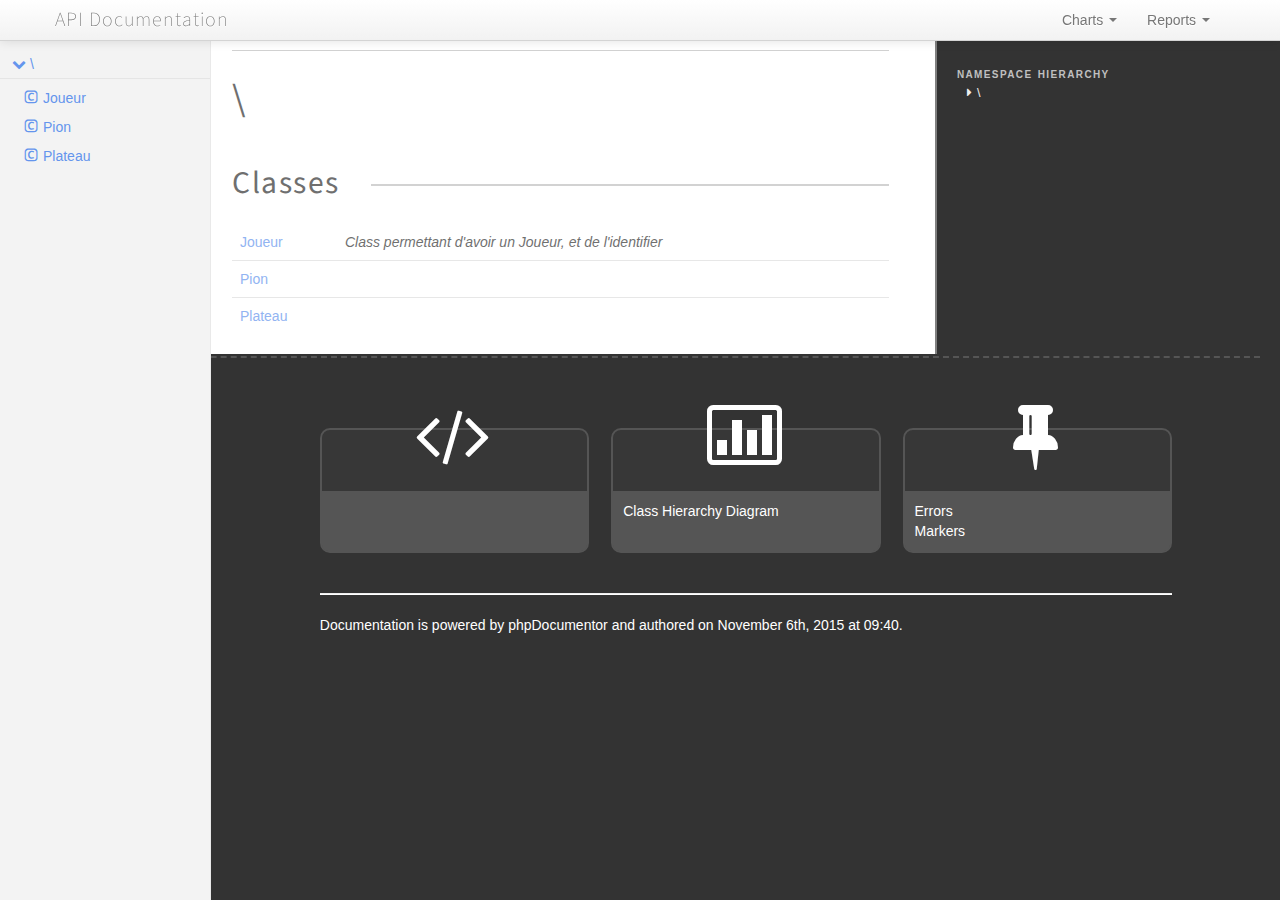
==== docs/index.html @ 72531a11 "Création de documentation" ====
<!DOCTYPE html>
<html lang="en">
<head>
    <meta name="viewport" content="width=device-width, initial-scale=1.0, maximum-scale=1.0, user-scalable=0"/>
    <meta charset="utf-8"/>
    <title>API Documentation</title>
    <meta name="author" content=""/>
    <meta name="description" content=""/>

    <link href="css/bootstrap-combined.no-icons.min.css" rel="stylesheet">
    <link href="css/font-awesome.min.css" rel="stylesheet">
    <link href="css/prism.css" rel="stylesheet" media="all"/>
    <link href="css/template.css" rel="stylesheet" media="all"/>
    
    <!--[if lt IE 9]>
    <script src="js/html5.js"></script>
    <![endif]-->
    <script src="js/jquery-1.11.0.min.js"></script>
    <script src="js/ui/1.10.4/jquery-ui.min.js"></script>
    <script src="js/bootstrap.min.js"></script>
    <script src="js/jquery.smooth-scroll.js"></script>
    <script src="js/prism.min.js"></script>
    <!-- TODO: Add http://jscrollpane.kelvinluck.com/ to style the scrollbars for browsers not using webkit-->
    
    <link rel="shortcut icon" href="images/favicon.ico"/>
    <link rel="apple-touch-icon" href="images/apple-touch-icon.png"/>
    <link rel="apple-touch-icon" sizes="72x72" href="images/apple-touch-icon-72x72.png"/>
    <link rel="apple-touch-icon" sizes="114x114" href="images/apple-touch-icon-114x114.png"/>
</head>
<body>

<div class="navbar navbar-fixed-top">
    <div class="navbar-inner">
        <div class="container">
            <a class="btn btn-navbar" data-toggle="collapse" data-target=".nav-collapse">
                <i class="icon-ellipsis-vertical"></i>
            </a>
            <a class="brand" href="index.html">API Documentation</a>

            <div class="nav-collapse">
                <ul class="nav pull-right">
                                        <li class="dropdown" id="charts-menu">
                        <a href="#" class="dropdown-toggle" data-toggle="dropdown">
                            Charts <b class="caret"></b>
                        </a>
                        <ul class="dropdown-menu">
                            <li>
                                <a href="graphs/class.html">
                                    <i class="icon-list-alt"></i>&#160;Class hierarchy diagram
                                </a>
                            </li>
                        </ul>
                    </li>
                    <li class="dropdown" id="reports-menu">
                        <a href="#" class="dropdown-toggle" data-toggle="dropdown">
                            Reports <b class="caret"></b>
                        </a>
                        <ul class="dropdown-menu">
                            <li>
                                <a href="reports/errors.html">
                                                                                                                                                                                                                                                                                                                                                <i class="icon-list-alt"></i>&#160;Errors <span class="label label-info pull-right">18</span>
                                </a>
                            </li>
                            <li>
                                <a href="reports/markers.html">
                                                                                                                                                                                                                                                                                                                                                <i class="icon-list-alt"></i>&#160;Markers <span class="label label-info pull-right">0</span>
                                </a>
                            </li>
                            <li>
                                <a href="reports/deprecated.html">
                                                                                                            <i class="icon-list-alt"></i>&#160;Deprecated <span class="label label-info pull-right">0</span>
                                </a>
                            </li>
                        </ul>
                    </li>
                </ul>
            </div>
        </div>
    </div>
    <!--<div class="go_to_top">-->
    <!--<a href="#___" style="color: inherit">Back to top&#160;&#160;<i class="icon-upload icon-white"></i></a>-->
    <!--</div>-->
</div>

<div id="___" class="container-fluid">
        <section class="row-fluid">
        <div class="span2 sidebar">
                                <div class="accordion" style="margin-bottom: 0">
        <div class="accordion-group">
            <div class="accordion-heading">
                                    <a class="accordion-toggle " data-toggle="collapse" data-target="#namespace-1068598901"></a>
                                <a href="namespaces/default.html" style="margin-left: 30px; padding-left: 0">\</a>
            </div>
            <div id="namespace-1068598901" class="accordion-body collapse in">
                <div class="accordion-inner">

                    
                    <ul>
                                                                                                    <li class="class"><a href="classes/Joueur.html">Joueur</a></li>
                                                    <li class="class"><a href="classes/Pion.html">Pion</a></li>
                                                    <li class="class"><a href="classes/Plateau.html">Plateau</a></li>
                                            </ul>
                </div>
            </div>
        </div>
    </div>

        </div>
    </section>
    <section class="row-fluid">
        <div class="span10 offset2">
            <div class="row-fluid">
                <div class="span8 content namespace">
                    <nav>
                                                
                                            </nav>
                    <h1><small></small>\</h1>

                    
                    
                    
                                        <h2>Classes</h2>
                    <table class="table table-hover">
                                            <tr>
                            <td><a href="classes/Joueur.html">Joueur</a></td>
                            <td><em>Class permettant d&#039;avoir un Joueur, et de l&#039;identifier</em></td>
                        </tr>
                                            <tr>
                            <td><a href="classes/Pion.html">Pion</a></td>
                            <td><em></em></td>
                        </tr>
                                            <tr>
                            <td><a href="classes/Plateau.html">Plateau</a></td>
                            <td><em></em></td>
                        </tr>
                                        </table>
                                    </div>

                <aside class="span4 detailsbar">
                    <dl>
                        <dt>Namespace hierarchy</dt>
                        <dd class="hierarchy">
                                                                                                                                                <div class="namespace-wrapper">\</div>
                        </dd>
                    </dl>
                </aside>
            </div>

            
            
        </div>
    </section>

    <footer class="row-fluid">
        <section class="span10 offset2">
            <section class="row-fluid">
                <section class="span10 offset1">
                    <section class="row-fluid footer-sections">
                        <section class="span4">
                                                        <h1><i class="icon-code"></i></h1>
                            <div>
                                <ul>
                                                                    </ul>
                            </div>
                        </section>
                        <section class="span4">
                                                        <h1><i class="icon-bar-chart"></i></h1>
                            <div>
                                <ul>
                                    <li><a href="graphs/class.html">Class Hierarchy Diagram</a></li>
                                </ul>
                            </div>
                        </section>
                        <section class="span4">
                                                        <h1><i class="icon-pushpin"></i></h1>
                            <div>
                                <ul>
                                    <li><a href="reports/errors.html">Errors</a></li>
                                    <li><a href="reports/markers.html">Markers</a></li>
                                </ul>
                            </div>
                        </section>
                    </section>
                </section>
            </section>
            <section class="row-fluid">
                <section class="span10 offset1">
                    <hr />
                    Documentation is powered by <a href="http://www.phpdoc.org/">phpDocumentor </a> and authored
                    on November 6th, 2015 at 09:40.
                </section>
            </section>
        </section>
    </footer>
</div>

</body>
</html>
---- docs/css/prism.css ----
/**
 * prism.js default theme for JavaScript, CSS and HTML
 * Based on dabblet (http://dabblet.com)
 * @author Lea Verou
 */

code[class*="language-"],
pre[class*="language-"] {
	color: black;
	text-shadow: 0 1px white;
	font-family: Consolas, Monaco, 'Andale Mono', monospace;
	direction: ltr;
	text-align: left;
	white-space: pre;
	word-spacing: normal;

	-moz-tab-size: 4;
	-o-tab-size: 4;
	tab-size: 4;

	-webkit-hyphens: none;
	-moz-hyphens: none;
	-ms-hyphens: none;
	hyphens: none;
}

::-moz-selection {
	text-shadow: none;
	background: #b3d4fc;
}

::selection {
	text-shadow: none;
	background: #b3d4fc;
}

@media print {
	code[class*="language-"],
	pre[class*="language-"] {
		text-shadow: none;
	}
}

/* Code blocks */
pre[class*="language-"] {
	padding: 1em;
	margin: .5em 0;
	overflow: auto;
}

:not(pre) > code[class*="language-"],
pre[class*="language-"] {
	background: #f5f2f0;
}

/* Inline code */
:not(pre) > code[class*="language-"] {
	padding: .1em;
	border-radius: .3em;
}

.token.comment,
.token.prolog,
.token.doctype,
.token.cdata {
	color: slategray;
}

.token.punctuation {
	color: #999;
}

.namespace {
	opacity: .7;
}

.token.property,
.token.tag,
.token.boolean,
.token.number {
	color: #905;
}

.token.selector,
.token.attr-name,
.token.string {
	color: #690;
}

.token.operator,
.token.entity,
.token.url,
.language-css .token.string,
.style .token.string {
	color: #a67f59;
	background: hsla(0,0%,100%,.5);
}

.token.atrule,
.token.attr-value,
.token.keyword {
	color: #07a;
}


.token.regex,
.token.important {
	color: #e90;
}

.token.important {
	font-weight: bold;
}

.token.entity {
	cursor: help;
}
pre[data-line] {
	position: relative;
	padding: 1em 0 1em 3em;
}

.line-highlight {
	position: absolute;
	left: 0;
	right: 0;
	padding: inherit 0;
	margin-top: 1em; /* Same as .prism’s padding-top */

	background: hsla(24, 20%, 50%,.08);
	background: -moz-linear-gradient(left, hsla(24, 20%, 50%,.1) 70%, hsla(24, 20%, 50%,0));
	background: -webkit-linear-gradient(left, hsla(24, 20%, 50%,.1) 70%, hsla(24, 20%, 50%,0));
	background: -o-linear-gradient(left, hsla(24, 20%, 50%,.1) 70%, hsla(24, 20%, 50%,0));
	background: linear-gradient(left, hsla(24, 20%, 50%,.1) 70%, hsla(24, 20%, 50%,0));
	
	pointer-events: none;
	
	line-height: inherit;
	white-space: pre;
}

	.line-highlight:before,
	.line-highlight[data-end]:after {
		content: attr(data-start);
		position: absolute;
		top: .4em;
		left: .6em;
		min-width: 1em;
		padding: 0 .5em;
		background-color: hsla(24, 20%, 50%,.4);
		color: hsl(24, 20%, 95%);
		font: bold 65%/1.5 sans-serif;
		text-align: center;
		vertical-align: .3em;
		border-radius: 999px;
		text-shadow: none;
		box-shadow: 0 1px white;
	}
	
	.line-highlight[data-end]:after {
		content: attr(data-end);
		top: auto;
		bottom: .4em;
	}
pre.line-numbers {
	position: relative;
	padding-left: 3.8em;
	counter-reset: linenumber;
}

pre.line-numbers > code {
	position: relative;
}

.line-numbers .line-numbers-rows {
	position: absolute;
	pointer-events: none;
	top: 0;
	font-size: 100%;
	left: -3.8em;
	width: 3em; /* works for line-numbers below 1000 lines */
	letter-spacing: -1px;
	border-right: 1px solid #999;

	-webkit-user-select: none;
	-moz-user-select: none;
	-ms-user-select: none;
	user-select: none;

}

	.line-numbers-rows > span {
		pointer-events: none;
		display: block;
		counter-increment: linenumber;
	}

		.line-numbers-rows > span:before {
			content: counter(linenumber);
			color: #999;
			display: block;
			padding-right: 0.8em;
			text-align: right;
		}
---- docs/css/template.css ----
@import url(https://fonts.googleapis.com/css?family=Source+Sans+Pro);
@import url('phpdocumentor-clean-icons/style.css');

body {
    padding-top:      40px;
    background-color: #333333;
}

a {
    color: #6495ed;
}
a.anchor {
    height: 40px;
    margin-top: -40px;
    display: block;
}

h1, h2, h3, h4, h5, h6, .brand {
    font-family:    'Source Sans Pro', sans-serif;
    font-weight:    normal;
    letter-spacing: 0.05em;
}

h2, h3, .detailsbar h1 {
    overflow:    hidden;
    white-space: nowrap;
    margin:      30px 0 20px 0;
}

h2:after, h3:after, .detailsbar h1:after {
    content:        '';
    display:        inline-block;
    vertical-align: middle;
    width:          100%;
    height:         2px;
    margin-left:    1em;
    background:     silver;
}

h3 {
    margin: 10px 0 20px 0;
}

h4 {
    margin:    20px 0 10px 0;
    color:     gray;
    font-size: 18.5px;
}

h3.public, h3.protected, h3.private {
    padding-left: 10px;
    text-overflow: ellipsis;
}

.table tr:first-of-type th, .table tr:first-of-type td {
    border-top: none;
}
.detailsbar {
    color:            #eeeeee;
    background-color: #333333;
    font-size:        0.9em;
    overflow:         hidden;
    border-left:      2px solid gray;
}

.detailsbar h1 {
    font-size:     1.5em;
    margin-bottom: 20px;
    margin-top:    0;
}

.detailsbar h2 {
    font-size: 1.2em;
    margin:    0;
    padding:   0;
}

.detailsbar h1:after {
    background: gray;
}
.detailsbar h2:after, .detailsbar h3:after {
    background: transparent;
}

.detailsbar dt {
    font-variant:   small-caps;
    text-transform: lowercase;
    font-size:      1.1em;
    letter-spacing: 0.1em;
    color:          silver;
}

.hierarchy div:nth-of-type(2) { margin-left: 11px; }
.hierarchy div:nth-of-type(3) { margin-left: 22px; }
.hierarchy div:nth-of-type(4) { margin-left: 33px; }
.hierarchy div:nth-of-type(5) { margin-left: 44px; }
.hierarchy div:nth-of-type(6) { margin-left: 55px; }
.hierarchy div:nth-of-type(7) { margin-left: 66px; }
.hierarchy div:nth-of-type(8) { margin-left: 77px; }
.hierarchy div:nth-of-type(9) { margin-left: 88px; }
.hierarchy div:before {
    content: "\f0da";
    font-family: FontAwesome;
    margin-right: 5px;
}

.row-fluid {
    background-color: white;
    overflow:         hidden;
}

footer.row-fluid, footer.row-fluid * {
    background-color: #333333;
    color:            white;
}

footer.row-fluid {
    border-top: 2px dashed #555;
    margin-top: 2px;
}

.footer-sections .span4 {
    border:        2px solid #555;
    text-align:    center;
    border-radius: 10px;
    margin-top:    70px;
    margin-bottom: 20px;
    background:    #373737;
}

.footer-sections .span4 h1 {
    background: transparent;
    margin-top: -30px;
    margin-bottom: 20px;
    font-size:  5em;
}

.footer-sections .span4 h1 * {
    background: transparent;
}

.footer-sections .span4 div {
    border-bottom-right-radius: 6px;
    border-bottom-left-radius: 6px;
    padding: 10px;
    min-height: 40px;
}
.footer-sections .span4 div, .footer-sections .span4 div * {
    background-color: #555;
}
.footer-sections .span4 ul {
    text-align: left;
    list-style: none;
    margin: 0;
    padding: 0;
}

.content {
    background-color: white;
    padding-right:    20px;
}

.content nav {
    text-align:     center;
    border-bottom:  1px solid silver;
    margin:         5px 0 20px 0;
    padding-bottom: 5px;
}

.content > h1 {
    padding-bottom: 15px;
}

.content > h1 small {
    display:        block;
    padding-bottom: 8px;
    font-size:      0.6em;
}

.deprecated {
    text-decoration: line-through;
}

.method {
    margin-bottom: 20px;
}

.method .signature .argument {
    color:       maroon;
    font-weight: bold;
}

.class #summary section.row-fluid {
    overflow: hidden
}

.class #summary .heading {
    font-weight: bold;
    text-align:  center;
}

.class #summary section .span4 {
    padding:        3px;
    overflow:       hidden;
    margin-bottom:  -9999px;
    padding-bottom: 9999px;
    white-space:    nowrap;
    text-overflow:  ellipsis;
    border-left:    5px solid transparent;
}

.class #summary section.public .span4:first-of-type:before,
.class #summary section.public .span6:first-of-type:before,
h3.public:before {
    font-family: FontAwesome;
    content:     "\f046";
    color:       green;
    display:     inline-block;
    width:       1.2em;
}

.class #summary section .span4:first-of-type,
.class #summary section .span6:first-of-type {
    padding-left: 21px;
}
.class #summary section .span4:first-of-type:before,
.class #summary section .span6:first-of-type:before {
    margin-left: -21px;
}
.class #summary section.protected .span4:first-of-type:before,
.class #summary section.protected .span6:first-of-type:before,
h3.protected:before {
    font-family: FontAwesome;
    content:     "\f132";
    color:       orange;
    display:     inline-block;
    width:       1.2em;
}

.class #summary section.private .span4:first-of-type:before,
.class #summary section.private .span6:first-of-type:before,
h3.private:before {
    font-family: FontAwesome;
    content:     "\f023";
    color:       red;
    display:     inline-block;
    width:       1.2em;
}

.class #summary section em {
    font-size: 0.9em;
    color: silver;
}
.class #summary .inherited {
    color:      gray;
    font-style: italic;
}

.accordion-group {
    border: none;
}

.accordion {
    margin-bottom: 0;
}

.accordion a:hover {
    text-decoration: none;
    background:      #333333;
    color:           #eeeeee;
}

.accordion-heading .accordion-toggle:before {
    content:      "\f078";
    font-family:  FontAwesome;
    margin-right: 5px;
}

.accordion-heading .accordion-toggle.collapsed:before {
    content: "\f054";
}
.accordion-heading .accordion-toggle {
    float: left;
    width: 16px;
    height: 16px;
    padding: 4px 2px 4px 12px;
}
.accordion-heading a {
    display: block;
    padding: 4px 12px;
}

.accordion-inner a {
    display: block;
    padding: 4px 12px;
}

.accordion-inner > ul a:before {
    font-family: 'phpdocumentor-clean-icons';
    content:      "\e001";
    margin-right: 5px;
}

.accordion-inner li.class a:before {
    content:      "\e002";
}

.accordion-inner li.interface a:before {
    content:      "\e001";
}

.accordion-inner li.trait a:before {
    content:      "\e000";
}

.accordion-inner {
    padding: 4px 0 4px 12px;
}
.accordion-inner ul {
    list-style: none;
    padding:    0;
    margin:     0;
}

.row-fluid .span2 {
    width: 16.5%;
}

body .modal {
    width: 90%; /* desired relative width */
    left: 5%; /* (100%-width)/2 */
    /* place center */
    margin-left:auto;
    margin-right:auto;
}

.side-nav.nav-list li a {
    overflow: hidden;
    white-space: nowrap;
    text-overflow: ellipsis;
}

@media (min-width: 767px) {
    .sidebar {
        position:         fixed;
        top:              40px;
        bottom:           0;
        background-color: #f3f3f3;
        left:             0;
        border-right:     1px solid #e9e9e9;
        overflow-y:       scroll;
        overflow-x:       hidden;
        padding-top:      10px;
    }

    .sidebar::-webkit-scrollbar {
        width: 10px;
    }

    .sidebar::-webkit-scrollbar-thumb {
        background:      #cccccc;
        background-clip: padding-box;
        border:          3px solid #f3f3f3;
        border-radius:   5px;
    }

    .sidebar::-webkit-scrollbar-button {
        display: none;
    }

    .sidebar::-webkit-scrollbar-track {
        background: #f3f3f3;
    }
}

@media (max-width: 979px) {
    body {
        padding-top: 0;
    }
}

@media (max-width: 767px) {
    .class #summary .heading {
        display: none;
    }

    .detailsbar h1 {
        display: none;
    }

    body {
        background-color: white;
    }

    footer.row-fluid, footer.row-fluid * {
        background-color: white;
    }

    .footer-sections .span4 h1 {
        color: #ccccd9;
        margin-top: 0;
    }

    .detailsbar {
        background-color: white;
        color: #333;
        border: none;
    }

    .row-fluid .span2 {
        width: 100%;
    }
}

@media (min-width: 767px) {
    .detailsbar {
        min-height:     100%;
        margin-bottom:  -99999px;
        padding-bottom: 99999px;
        padding-left:   20px;
        padding-top:    10px;
    }
}

@media (min-width: 1200px) {
    .row-fluid .span2 {
        width: 16.5%;
    }
}
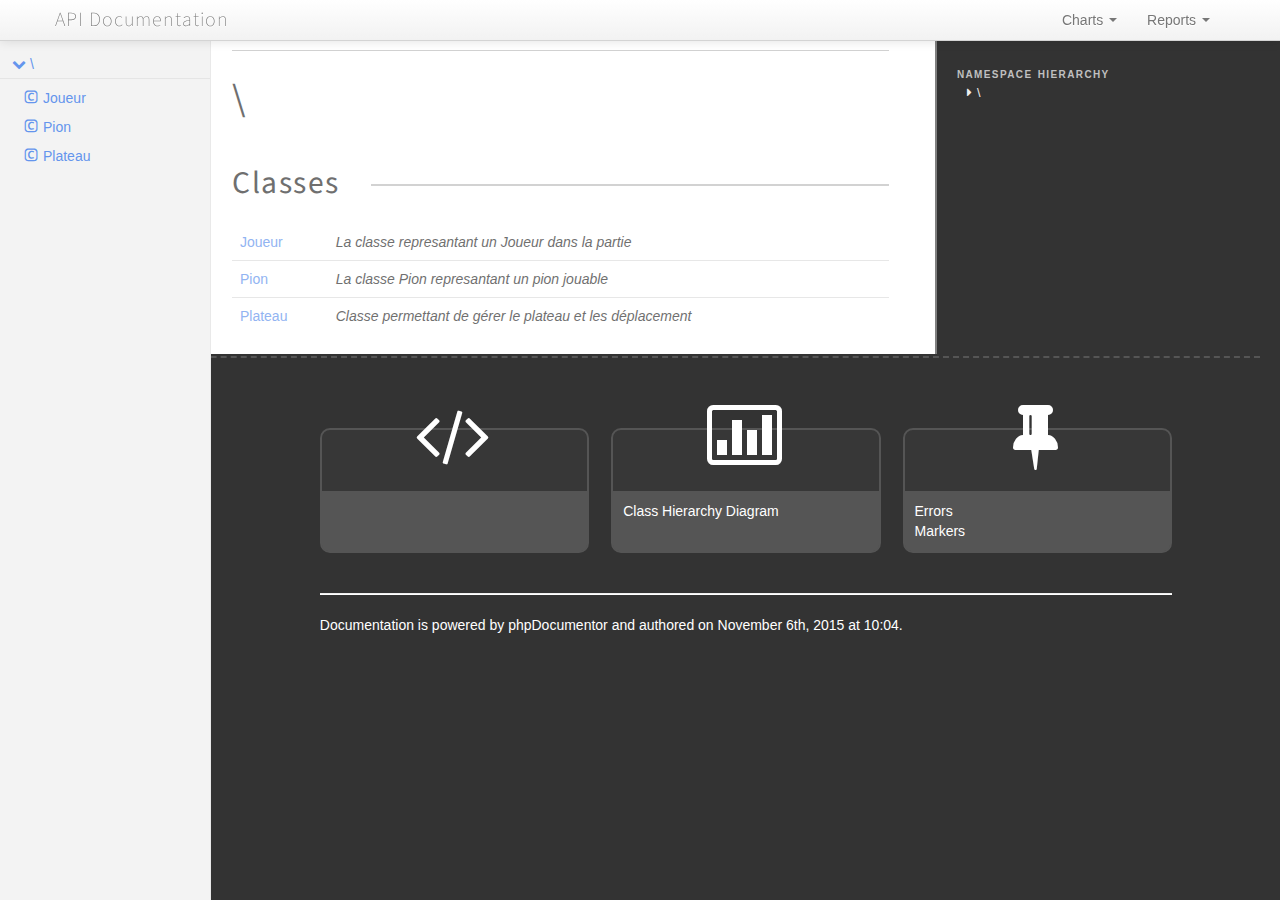
==== commit 14364e71: "[FIX] Doc" ====
--- a/docs/index.html
+++ b/docs/index.html
@@ -58,7 +58,7 @@
                         <ul class="dropdown-menu">
                             <li>
                                 <a href="reports/errors.html">
-                                                                                                                                                                                                                                                                                                                                                <i class="icon-list-alt"></i>&#160;Errors <span class="label label-info pull-right">18</span>
+                                                                                                                                                                                                                                                                                                                                                <i class="icon-list-alt"></i>&#160;Errors <span class="label label-info pull-right">0</span>
                                 </a>
                             </li>
                             <li>
@@ -88,10 +88,10 @@
                                 <div class="accordion" style="margin-bottom: 0">
         <div class="accordion-group">
             <div class="accordion-heading">
-                                    <a class="accordion-toggle " data-toggle="collapse" data-target="#namespace-1068598901"></a>
+                                    <a class="accordion-toggle " data-toggle="collapse" data-target="#namespace-782871736"></a>
                                 <a href="namespaces/default.html" style="margin-left: 30px; padding-left: 0">\</a>
             </div>
-            <div id="namespace-1068598901" class="accordion-body collapse in">
+            <div id="namespace-782871736" class="accordion-body collapse in">
                 <div class="accordion-inner">
 
                     
@@ -123,15 +123,15 @@
                     <table class="table table-hover">
                                             <tr>
                             <td><a href="classes/Joueur.html">Joueur</a></td>
-                            <td><em>Class permettant d&#039;avoir un Joueur, et de l&#039;identifier</em></td>
+                            <td><em>La classe represantant un Joueur dans la partie</em></td>
                         </tr>
                                             <tr>
                             <td><a href="classes/Pion.html">Pion</a></td>
-                            <td><em></em></td>
+                            <td><em>La classe Pion represantant un pion jouable</em></td>
                         </tr>
                                             <tr>
                             <td><a href="classes/Plateau.html">Plateau</a></td>
-                            <td><em></em></td>
+                            <td><em>Classe permettant de gérer le plateau et les déplacement</em></td>
                         </tr>
                                         </table>
                                     </div>
@@ -187,7 +187,7 @@
                 <section class="span10 offset1">
                     <hr />
                     Documentation is powered by <a href="http://www.phpdoc.org/">phpDocumentor </a> and authored
-                    on November 6th, 2015 at 09:40.
+                    on November 6th, 2015 at 10:04.
                 </section>
             </section>
         </section>
